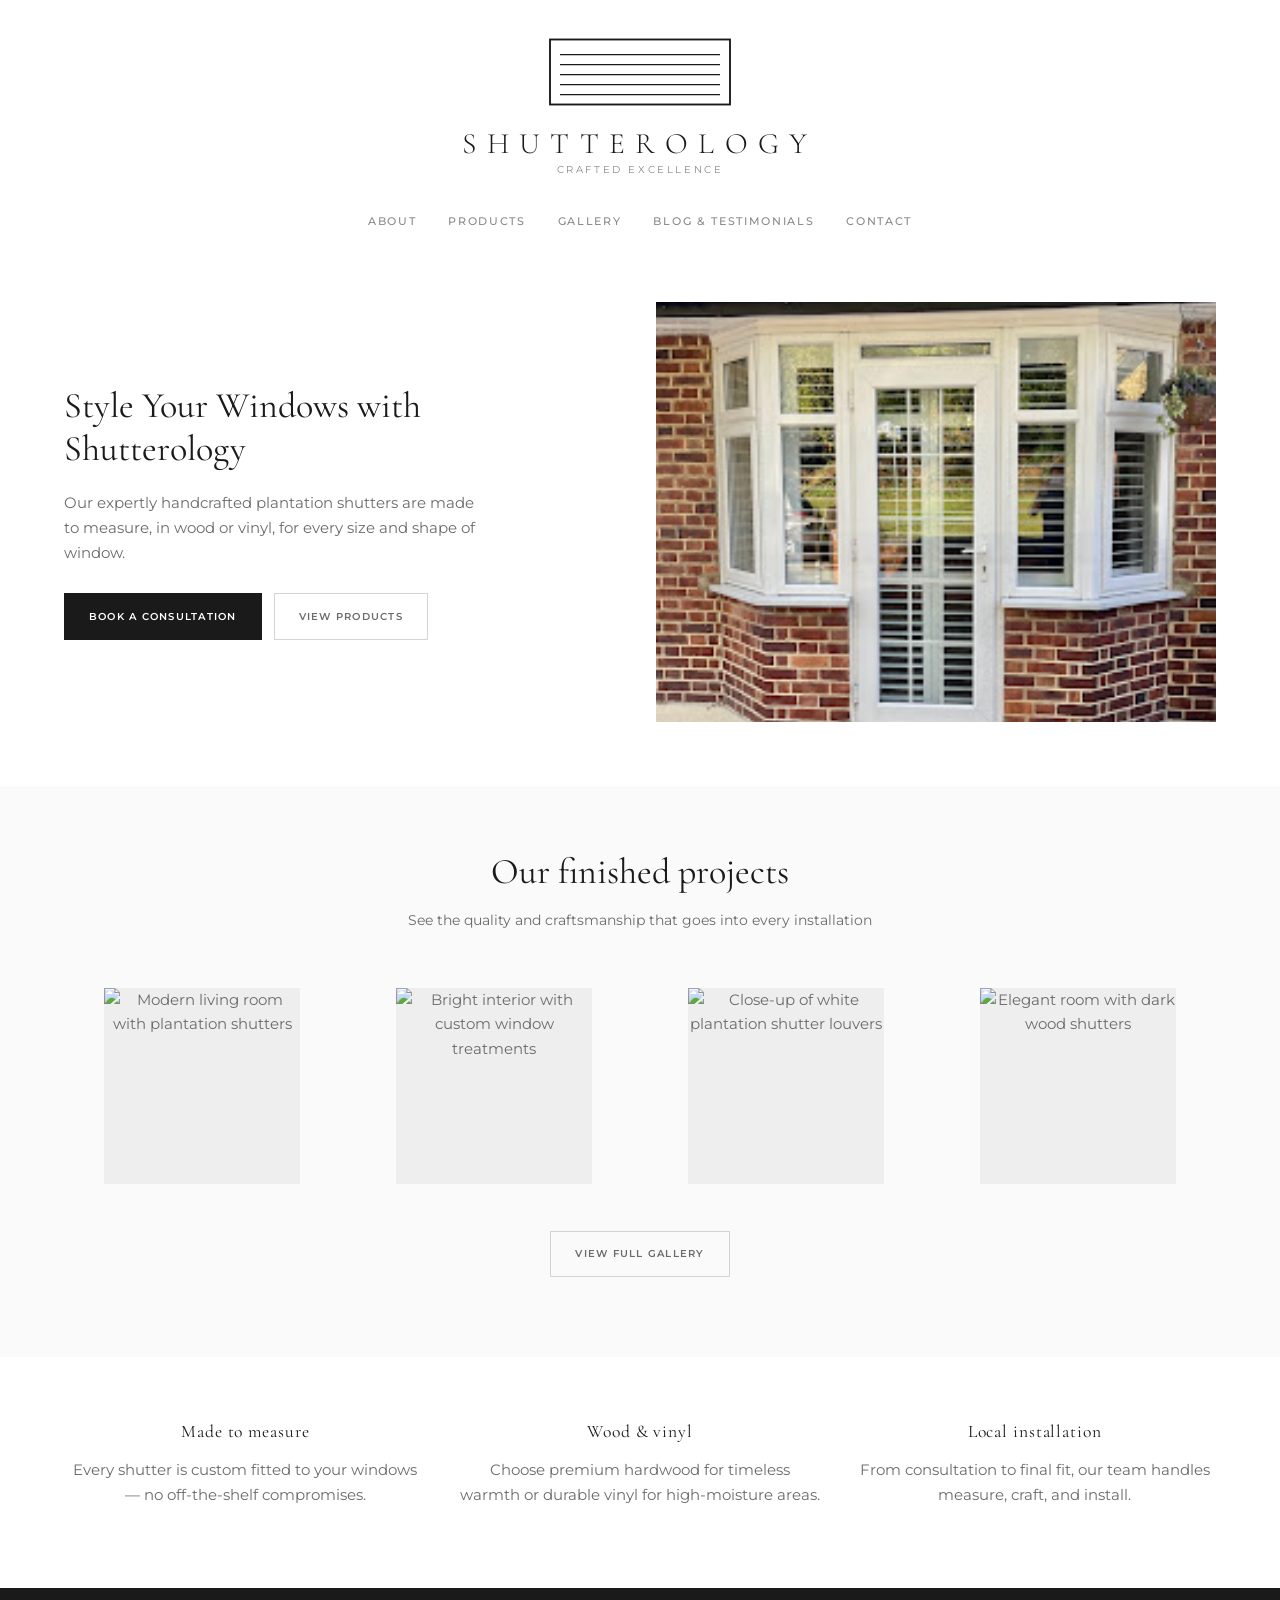
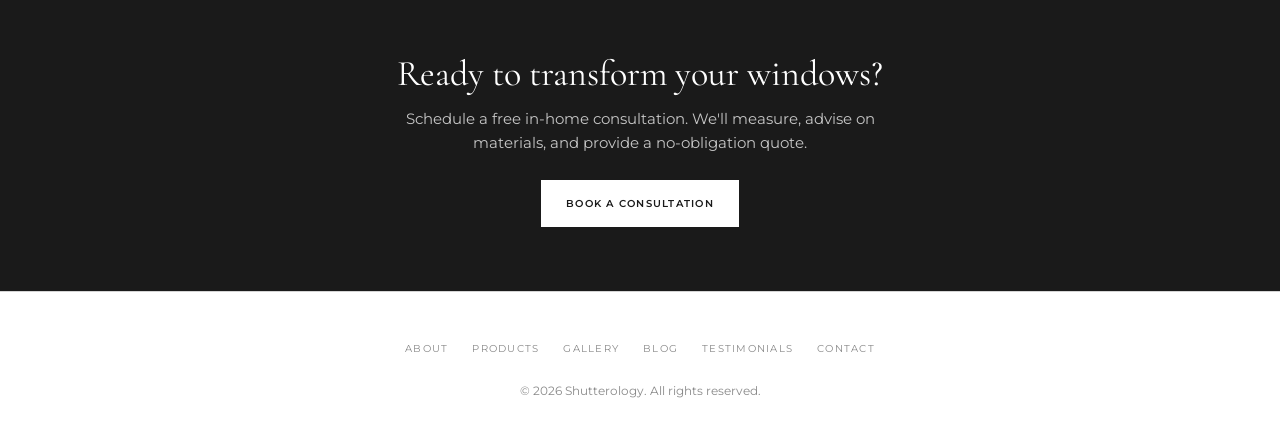
==== index.html @ cf3d55d7 "First code of Shutterology" ====
<!DOCTYPE html>
<html lang="en">
<head>
  <meta charset="UTF-8">
  <meta name="viewport" content="width=device-width, initial-scale=1.0">
  <meta name="description" content="Shutterology — Custom plantation shutters made to measure. Expert craftsmanship in wood and vinyl for every window.">
  <title>Shutterology | Plantation Shutters</title>
  <link rel="preconnect" href="https://fonts.googleapis.com">
  <link rel="preconnect" href="https://fonts.gstatic.com" crossorigin>
  <link href="https://fonts.googleapis.com/css2?family=Cormorant+Garamond:ital,wght@0,300;0,400;0,600;1,400&family=Montserrat:wght@400;500;600&display=swap" rel="stylesheet">
  <link rel="stylesheet" href="css/styles.css">
</head>
<body>
  <header class="site-header">
    <a href="index.html" class="brand">
      <img
        class="brand__logo"
        src="images/logo.png"
        alt="Shutterology"
        width="160"
        height="64"
        onerror="this.onerror=null;this.src='images/logo.svg';"
      >
      <h1 class="brand__name">Shutterology</h1>
      <p class="brand__tagline">Crafted Excellence</p>
    </a>
    <button class="nav-toggle" type="button" aria-label="Toggle menu" aria-expanded="false" aria-controls="site-nav">
      <span class="nav-toggle__bar"></span>
      <span class="nav-toggle__bar"></span>
      <span class="nav-toggle__bar"></span>
    </button>
    <nav class="site-nav" id="site-nav" aria-label="Main navigation">
      <ul class="site-nav__list">
        <li><a href="about.html" class="site-nav__link">About</a></li>
        <li><a href="products.html" class="site-nav__link">Products</a></li>
        <li><a href="gallery.html" class="site-nav__link">Gallery</a></li>
        <li><a href="blog.html" class="site-nav__link">Blog &amp; Testimonials</a></li>
        <li><a href="contact.html" class="site-nav__link">Contact</a></li>
      </ul>
    </nav>
  </header>

  <main>
    <section class="hero" aria-labelledby="hero-title">
      <div class="hero__content">
        <h2 id="hero-title" class="hero__title">Style Your Windows with Shutterology</h2>
        <p class="hero__text">Our expertly handcrafted plantation shutters are made to measure, in wood or vinyl, for every size and shape of window.</p>
        <div class="btn-group">
          <a href="contact.html" class="btn btn--primary">Book a consultation</a>
          <a href="products.html" class="btn btn--secondary">View products</a>
        </div>
      </div>
      <div class="hero__image">
        <img
          src="images/hero/shutter-door-brick.png"
          alt="White plantation shutters on a glass door and bay windows in a brick home"
          width="243"
          height="203"
          fetchpriority="high"
        >
      </div>
    </section>

    <section class="section section--alt" aria-labelledby="projects-heading">
      <div class="section__header">
        <h2 id="projects-heading">Our finished projects</h2>
        <p>See the quality and craftsmanship that goes into every installation</p>
      </div>
      <div class="project-grid" data-lightbox>
        <figure class="project-grid__item">
          <img
            src="https://images.unsplash.com/photo-1600566753190-17f0baa2a6c3?w=600&q=80&auto=format&fit=crop"
            alt="Modern living room with plantation shutters"
            width="600"
            height="600"
            loading="lazy"
          >
        </figure>
        <figure class="project-grid__item">
          <img
            src="https://images.unsplash.com/photo-1600585154526-990dced4db0d?w=600&q=80&auto=format&fit=crop"
            alt="Bright interior with custom window treatments"
            width="600"
            height="600"
            loading="lazy"
          >
        </figure>
        <figure class="project-grid__item">
          <img
            src="https://images.unsplash.com/photo-1600047509807-ba8f99d2cdde?w=600&q=80&auto=format&fit=crop"
            alt="Close-up of white plantation shutter louvers"
            width="600"
            height="600"
            loading="lazy"
          >
        </figure>
        <figure class="project-grid__item">
          <img
            src="https://images.unsplash.com/photo-1600210492493-0946911123ea?w=600&q=80&auto=format&fit=crop"
            alt="Elegant room with dark wood shutters"
            width="600"
            height="600"
            loading="lazy"
          >
        </figure>
      </div>
      <p class="text-center" style="margin-top: 2rem;">
        <a href="gallery.html" class="btn btn--secondary">View full gallery</a>
      </p>
    </section>

    <section class="section">
      <div class="container">
        <div class="feature-grid">
          <article>
            <h3>Made to measure</h3>
            <p>Every shutter is custom fitted to your windows — no off-the-shelf compromises.</p>
          </article>
          <article>
            <h3>Wood &amp; vinyl</h3>
            <p>Choose premium hardwood for timeless warmth or durable vinyl for high-moisture areas.</p>
          </article>
          <article>
            <h3>Local installation</h3>
            <p>From consultation to final fit, our team handles measure, craft, and install.</p>
          </article>
        </div>
      </div>
    </section>

    <section class="cta-band" aria-labelledby="cta-heading">
      <h2 id="cta-heading">Ready to transform your windows?</h2>
      <p>Schedule a free in-home consultation. We'll measure, advise on materials, and provide a no-obligation quote.</p>
      <a href="contact.html" class="btn btn--primary">Book a consultation</a>
    </section>
  </main>

  <footer class="site-footer">
    <nav class="site-footer__nav" aria-label="Footer navigation">
      <a href="about.html">About</a>
      <a href="products.html">Products</a>
      <a href="gallery.html">Gallery</a>
      <a href="blog.html">Blog</a>
      <a href="testimonials.html">Testimonials</a>
      <a href="contact.html">Contact</a>
    </nav>
    <p class="site-footer__copy">&copy; <span id="year"></span> Shutterology. All rights reserved.</p>
  </footer>

  <script>document.getElementById("year").textContent = new Date().getFullYear();</script>
  <script src="js/main.js"></script>
</body>
</html>
---- css/styles.css ----
/* Shutterology — design system */
:root {
  --color-bg: #ffffff;
  --color-text: #1a1a1a;
  --color-text-muted: #6b6b6b;
  --color-text-light: #8a8a8a;
  --color-border: #d4d4d4;
  --color-primary: #1a1a1a;
  --color-primary-hover: #333333;
  --font-serif: "Cormorant Garamond", "Georgia", serif;
  --font-sans: "Montserrat", "Helvetica Neue", sans-serif;
  --max-width: 1200px;
  --header-height: auto;
  --transition: 0.2s ease;
}

*,
*::before,
*::after {
  box-sizing: border-box;
}

html {
  scroll-behavior: smooth;
}

body {
  margin: 0;
  font-family: var(--font-sans);
  font-size: 15px;
  font-weight: 400;
  line-height: 1.65;
  color: var(--color-text-muted);
  background: var(--color-bg);
  -webkit-font-smoothing: antialiased;
}

img {
  max-width: 100%;
  height: auto;
  display: block;
}

a {
  color: inherit;
  text-decoration: none;
  transition: color var(--transition), opacity var(--transition);
}

a:hover {
  color: var(--color-text);
}

h1,
h2,
h3,
h4 {
  font-family: var(--font-serif);
  font-weight: 400;
  color: var(--color-text);
  line-height: 1.2;
  margin: 0 0 1rem;
}

h1 {
  font-size: clamp(2.25rem, 5vw, 3.25rem);
  letter-spacing: -0.02em;
}

h2 {
  font-size: clamp(1.75rem, 3.5vw, 2.25rem);
}

h3 {
  font-size: 1.35rem;
}

p {
  margin: 0 0 1rem;
}

.container {
  width: 100%;
  max-width: var(--max-width);
  margin: 0 auto;
  padding: 0 1.5rem;
}

.container--narrow {
  max-width: 720px;
}

/* Header */
.site-header {
  padding: 2rem 1.5rem 1.25rem;
  text-align: center;
  border-bottom: 1px solid transparent;
}

.site-header.is-scrolled {
  border-bottom-color: var(--color-border);
}

.brand {
  display: inline-flex;
  flex-direction: column;
  align-items: center;
  margin-bottom: 0.35rem;
}

.brand__logo {
  width: auto;
  max-width: 200px;
  height: auto;
  max-height: 80px;
  margin: 0 auto 0.85rem;
  object-fit: contain;
}

/* Optional: add class="brand brand--logo-only" to hide text when logo includes wordmark */
.brand--logo-only .brand__name,
.brand--logo-only .brand__tagline {
  position: absolute;
  width: 1px;
  height: 1px;
  padding: 0;
  margin: -1px;
  overflow: hidden;
  clip: rect(0, 0, 0, 0);
  white-space: nowrap;
  border: 0;
}

.brand__name {
  font-family: var(--font-serif);
  font-size: clamp(1.5rem, 3vw, 1.85rem);
  font-weight: 300;
  letter-spacing: 0.35em;
  text-transform: uppercase;
  color: var(--color-text);
  margin: 0;
}

.brand__tagline {
  font-family: var(--font-sans);
  font-size: 0.65rem;
  font-weight: 400;
  letter-spacing: 0.25em;
  text-transform: uppercase;
  color: var(--color-text-light);
  margin: 0;
}

/* Navigation */
.nav-toggle {
  display: none;
  background: none;
  border: none;
  cursor: pointer;
  padding: 0.5rem;
  margin: 1rem auto 0;
}

.nav-toggle__bar {
  display: block;
  width: 24px;
  height: 2px;
  background: var(--color-text);
  margin: 5px 0;
  transition: transform var(--transition), opacity var(--transition);
}

.site-nav {
  margin-top: 1.5rem;
}

.site-nav__list {
  list-style: none;
  margin: 0;
  padding: 0;
  display: flex;
  flex-wrap: wrap;
  justify-content: center;
  gap: 0.5rem 2rem;
}

.site-nav__link {
  font-size: 0.7rem;
  font-weight: 500;
  letter-spacing: 0.15em;
  text-transform: uppercase;
  color: var(--color-text-light);
}

.site-nav__link:hover,
.site-nav__link.is-active {
  color: var(--color-text);
}

/* Buttons */
.btn-group {
  display: flex;
  flex-wrap: wrap;
  gap: 0.75rem;
  margin-top: 1.75rem;
}

.btn {
  display: inline-flex;
  align-items: center;
  justify-content: center;
  padding: 0.85rem 1.5rem;
  font-family: var(--font-sans);
  font-size: 0.65rem;
  font-weight: 600;
  letter-spacing: 0.12em;
  text-transform: uppercase;
  border: 1px solid transparent;
  cursor: pointer;
  transition: background var(--transition), color var(--transition), border-color var(--transition);
}

.btn--primary {
  background: var(--color-primary);
  color: #fff;
  border-color: var(--color-primary);
}

.btn--primary:hover {
  background: var(--color-primary-hover);
  border-color: var(--color-primary-hover);
  color: #fff;
}

.btn--secondary {
  background: transparent;
  color: var(--color-text-muted);
  border-color: var(--color-border);
}

.btn--secondary:hover {
  border-color: var(--color-text);
  color: var(--color-text);
}

/* Hero */
.hero {
  display: grid;
  grid-template-columns: 1fr 1fr;
  gap: 2rem;
  align-items: center;
  padding: 3rem 1.5rem 4rem;
  max-width: var(--max-width);
  margin: 0 auto;
}

.hero__content {
  padding-right: 1rem;
}

.hero__title {
  margin-bottom: 1.25rem;
}

.hero__text {
  font-size: 0.95rem;
  max-width: 420px;
  color: var(--color-text-muted);
}

.hero__image {
  aspect-ratio: 4 / 3;
  overflow: hidden;
  background: #f0f0f0;
}

.hero__image img {
  width: 100%;
  height: 100%;
  object-fit: cover;
}

/* Page hero (inner pages) */
.page-hero {
  text-align: center;
  padding: 3rem 1.5rem 2.5rem;
  max-width: 640px;
  margin: 0 auto;
}

.page-hero__subtitle {
  font-size: 0.95rem;
  color: var(--color-text-muted);
}

/* Section */
.section {
  padding: 4rem 0;
}

.section--alt {
  background: #fafafa;
}

.section__header {
  text-align: center;
  max-width: 560px;
  margin: 0 auto 2.5rem;
  padding: 0 1.5rem;
}

.section__header p {
  font-size: 0.9rem;
  margin-bottom: 0;
}

/* Project grid */
.project-grid {
  display: grid;
  grid-template-columns: repeat(4, 1fr);
  gap: 1rem;
  padding: 0 1.5rem;
  max-width: var(--max-width);
  margin: 0 auto;
}

.project-grid__item {
  aspect-ratio: 1;
  overflow: hidden;
  background: #eee;
}

.project-grid__item img {
  width: 100%;
  height: 100%;
  object-fit: cover;
  transition: transform 0.4s ease;
}

.project-grid__item:hover img {
  transform: scale(1.03);
}

.project-grid[data-lightbox] .project-grid__item {
  cursor: zoom-in;
}

.project-grid__trigger {
  display: block;
  width: 100%;
  height: 100%;
  padding: 0;
  border: none;
  background: none;
  cursor: zoom-in;
  font: inherit;
  color: inherit;
}

.project-grid__trigger:focus-visible {
  outline: 2px solid var(--color-text);
  outline-offset: 2px;
}

.project-grid__trigger img {
  pointer-events: none;
}

/* Lightbox */
.lightbox {
  position: fixed;
  inset: 0;
  z-index: 1000;
  display: none;
  align-items: center;
  justify-content: center;
  padding: 1.5rem;
  background: rgba(0, 0, 0, 0.92);
}

.lightbox.is-open {
  display: flex;
}

.lightbox__dialog {
  position: relative;
  display: flex;
  flex-direction: column;
  align-items: center;
  max-width: min(1200px, 100%);
  max-height: 100%;
  width: 100%;
}

.lightbox__image {
  max-width: 100%;
  max-height: calc(100vh - 8rem);
  width: auto;
  height: auto;
  object-fit: contain;
  box-shadow: 0 8px 40px rgba(0, 0, 0, 0.4);
}

.lightbox__caption {
  margin: 1rem 0 0;
  font-size: 0.85rem;
  color: rgba(255, 255, 255, 0.75);
  text-align: center;
  max-width: 640px;
}

.lightbox__close,
.lightbox__prev,
.lightbox__next {
  position: absolute;
  border: none;
  background: transparent;
  color: #fff;
  cursor: pointer;
  padding: 0.5rem;
  line-height: 1;
  transition: opacity var(--transition);
}

.lightbox__close:hover,
.lightbox__prev:hover,
.lightbox__next:hover {
  opacity: 0.7;
}

.lightbox__close {
  top: 1rem;
  right: 1rem;
  font-size: 2rem;
  font-weight: 300;
}

.lightbox__prev,
.lightbox__next {
  top: 50%;
  transform: translateY(-50%);
  font-size: 2.5rem;
  font-weight: 300;
}

.lightbox__prev {
  left: 0.5rem;
}

.lightbox__next {
  right: 0.5rem;
}

.lightbox__counter {
  position: absolute;
  top: 1rem;
  left: 1rem;
  font-size: 0.7rem;
  letter-spacing: 0.12em;
  text-transform: uppercase;
  color: rgba(255, 255, 255, 0.6);
}

body.is-lightbox-open {
  overflow: hidden;
}

@media (max-width: 768px) {
  .lightbox__prev {
    left: 0;
  }

  .lightbox__next {
    right: 0;
  }
}

/* Product cards */
.product-grid {
  display: grid;
  grid-template-columns: repeat(auto-fit, minmax(280px, 1fr));
  gap: 2rem;
}

.product-card {
  padding: 2rem;
  border: 1px solid var(--color-border);
  background: #fff;
}

.product-card h3 {
  margin-bottom: 0.75rem;
}

.product-card p:last-child {
  margin-bottom: 0;
}

/* Testimonials */
.testimonial-grid {
  display: grid;
  grid-template-columns: repeat(auto-fit, minmax(300px, 1fr));
  gap: 2rem;
}

.testimonial {
  padding: 2rem;
  border-left: 2px solid var(--color-primary);
  background: #fff;
}

.testimonial__quote {
  font-family: var(--font-serif);
  font-size: 1.15rem;
  font-style: italic;
  color: var(--color-text);
  margin-bottom: 1rem;
}

.testimonial__author {
  font-size: 0.8rem;
  font-weight: 600;
  letter-spacing: 0.08em;
  text-transform: uppercase;
  color: var(--color-text-light);
  margin: 0;
}

/* Blog */
.blog-list {
  list-style: none;
  margin: 0;
  padding: 0;
}

.blog-list__item {
  padding: 2rem 0;
  border-bottom: 1px solid var(--color-border);
}

.blog-list__item:first-child {
  padding-top: 0;
}

.blog-list__date {
  font-size: 0.75rem;
  letter-spacing: 0.1em;
  text-transform: uppercase;
  color: var(--color-text-light);
  margin-bottom: 0.5rem;
}

.blog-list__title {
  font-size: 1.5rem;
  margin-bottom: 0.5rem;
}

.blog-list__title a:hover {
  opacity: 0.7;
}

.blog-list__excerpt {
  margin-bottom: 0.75rem;
}

.blog-list__link {
  font-size: 0.7rem;
  font-weight: 600;
  letter-spacing: 0.12em;
  text-transform: uppercase;
  color: var(--color-text);
}

.blog-coming-soon {
  text-align: center;
  padding: 3rem 1.5rem;
  border: 1px dashed var(--color-border);
  background: #fafafa;
}

/* About features */
.feature-grid {
  display: grid;
  grid-template-columns: repeat(auto-fit, minmax(240px, 1fr));
  gap: 2rem;
  text-align: center;
}

.feature-grid h3 {
  font-size: 1.1rem;
  letter-spacing: 0.05em;
}

/* Contact */
.contact-grid {
  display: grid;
  grid-template-columns: 1fr 1fr;
  gap: 3rem;
  align-items: start;
}

.contact-info__item {
  margin-bottom: 1.5rem;
}

.contact-info__label {
  font-size: 0.65rem;
  font-weight: 600;
  letter-spacing: 0.15em;
  text-transform: uppercase;
  color: var(--color-text-light);
  margin-bottom: 0.35rem;
}

.contact-info__value {
  font-size: 1rem;
  color: var(--color-text);
  margin: 0;
}

.contact-form label {
  display: block;
  font-size: 0.65rem;
  font-weight: 600;
  letter-spacing: 0.12em;
  text-transform: uppercase;
  color: var(--color-text-light);
  margin-bottom: 0.4rem;
}

.contact-form input,
.contact-form textarea,
.contact-form select {
  width: 100%;
  padding: 0.75rem 1rem;
  margin-bottom: 1.25rem;
  font-family: var(--font-sans);
  font-size: 0.9rem;
  border: 1px solid var(--color-border);
  background: #fff;
  color: var(--color-text);
}

.contact-form input:focus,
.contact-form textarea:focus,
.contact-form select:focus {
  outline: none;
  border-color: var(--color-text);
}

.contact-form textarea {
  min-height: 140px;
  resize: vertical;
}

/* CTA band */
.cta-band {
  text-align: center;
  padding: 4rem 1.5rem;
  background: var(--color-primary);
  color: #fff;
}

.cta-band h2 {
  color: #fff;
  margin-bottom: 0.75rem;
}

.cta-band p {
  color: rgba(255, 255, 255, 0.75);
  max-width: 480px;
  margin: 0 auto 1.5rem;
}

.cta-band .btn--primary {
  background: #fff;
  color: var(--color-primary);
  border-color: #fff;
}

.cta-band .btn--primary:hover {
  background: #f0f0f0;
  border-color: #f0f0f0;
}

/* Footer */
.site-footer {
  padding: 3rem 1.5rem 2rem;
  text-align: center;
  border-top: 1px solid var(--color-border);
}

.site-footer__nav {
  display: flex;
  flex-wrap: wrap;
  justify-content: center;
  gap: 0.5rem 1.5rem;
  margin-bottom: 1.5rem;
}

.site-footer__nav a {
  font-size: 0.65rem;
  letter-spacing: 0.12em;
  text-transform: uppercase;
  color: var(--color-text-light);
}

.site-footer__copy {
  font-size: 0.75rem;
  color: var(--color-text-light);
  margin: 0;
}

/* Process steps */
.process-steps {
  display: grid;
  grid-template-columns: repeat(auto-fit, minmax(200px, 1fr));
  gap: 2rem;
  counter-reset: step;
}

.process-step {
  position: relative;
  padding-top: 0.5rem;
}

.process-step::before {
  counter-increment: step;
  content: counter(step, decimal-leading-zero);
  font-family: var(--font-serif);
  font-size: 2rem;
  color: var(--color-border);
  display: block;
  margin-bottom: 0.75rem;
}

/* Utility */
.text-center {
  text-align: center;
}

/* Blog article */
.article {
  max-width: 640px;
  margin: 0 auto;
  padding: 0 1.5rem 4rem;
}

.article__meta {
  font-size: 0.75rem;
  letter-spacing: 0.1em;
  text-transform: uppercase;
  color: var(--color-text-light);
  margin-bottom: 1.5rem;
}

.article h2 {
  font-size: 1.35rem;
  margin-top: 2rem;
}

.article p {
  margin-bottom: 1.25rem;
}

.article__back {
  display: inline-block;
  margin-bottom: 2rem;
  font-size: 0.7rem;
  font-weight: 600;
  letter-spacing: 0.12em;
  text-transform: uppercase;
  color: var(--color-text-light);
}

.article__back:hover {
  color: var(--color-text);
}

.sr-only {
  position: absolute;
  width: 1px;
  height: 1px;
  padding: 0;
  margin: -1px;
  overflow: hidden;
  clip: rect(0, 0, 0, 0);
  white-space: nowrap;
  border: 0;
}

/* Mobile nav */
@media (max-width: 768px) {
  .nav-toggle {
    display: block;
  }

  .site-nav {
    display: none;
    margin-top: 0.5rem;
  }

  .site-nav.is-open {
    display: block;
  }

  .site-nav__list {
    flex-direction: column;
    gap: 1rem;
    padding: 1rem 0;
  }

  .hero {
    grid-template-columns: 1fr;
    padding-top: 2rem;
  }

  .hero__content {
    order: 1;
    padding-right: 0;
  }

  .hero__image {
    order: 0;
  }

  .project-grid {
    grid-template-columns: repeat(2, 1fr);
  }

  .contact-grid {
    grid-template-columns: 1fr;
  }
}

@media (max-width: 480px) {
  .project-grid {
    grid-template-columns: 1fr;
  }

  .btn-group {
    flex-direction: column;
  }

  .btn {
    width: 100%;
  }
}
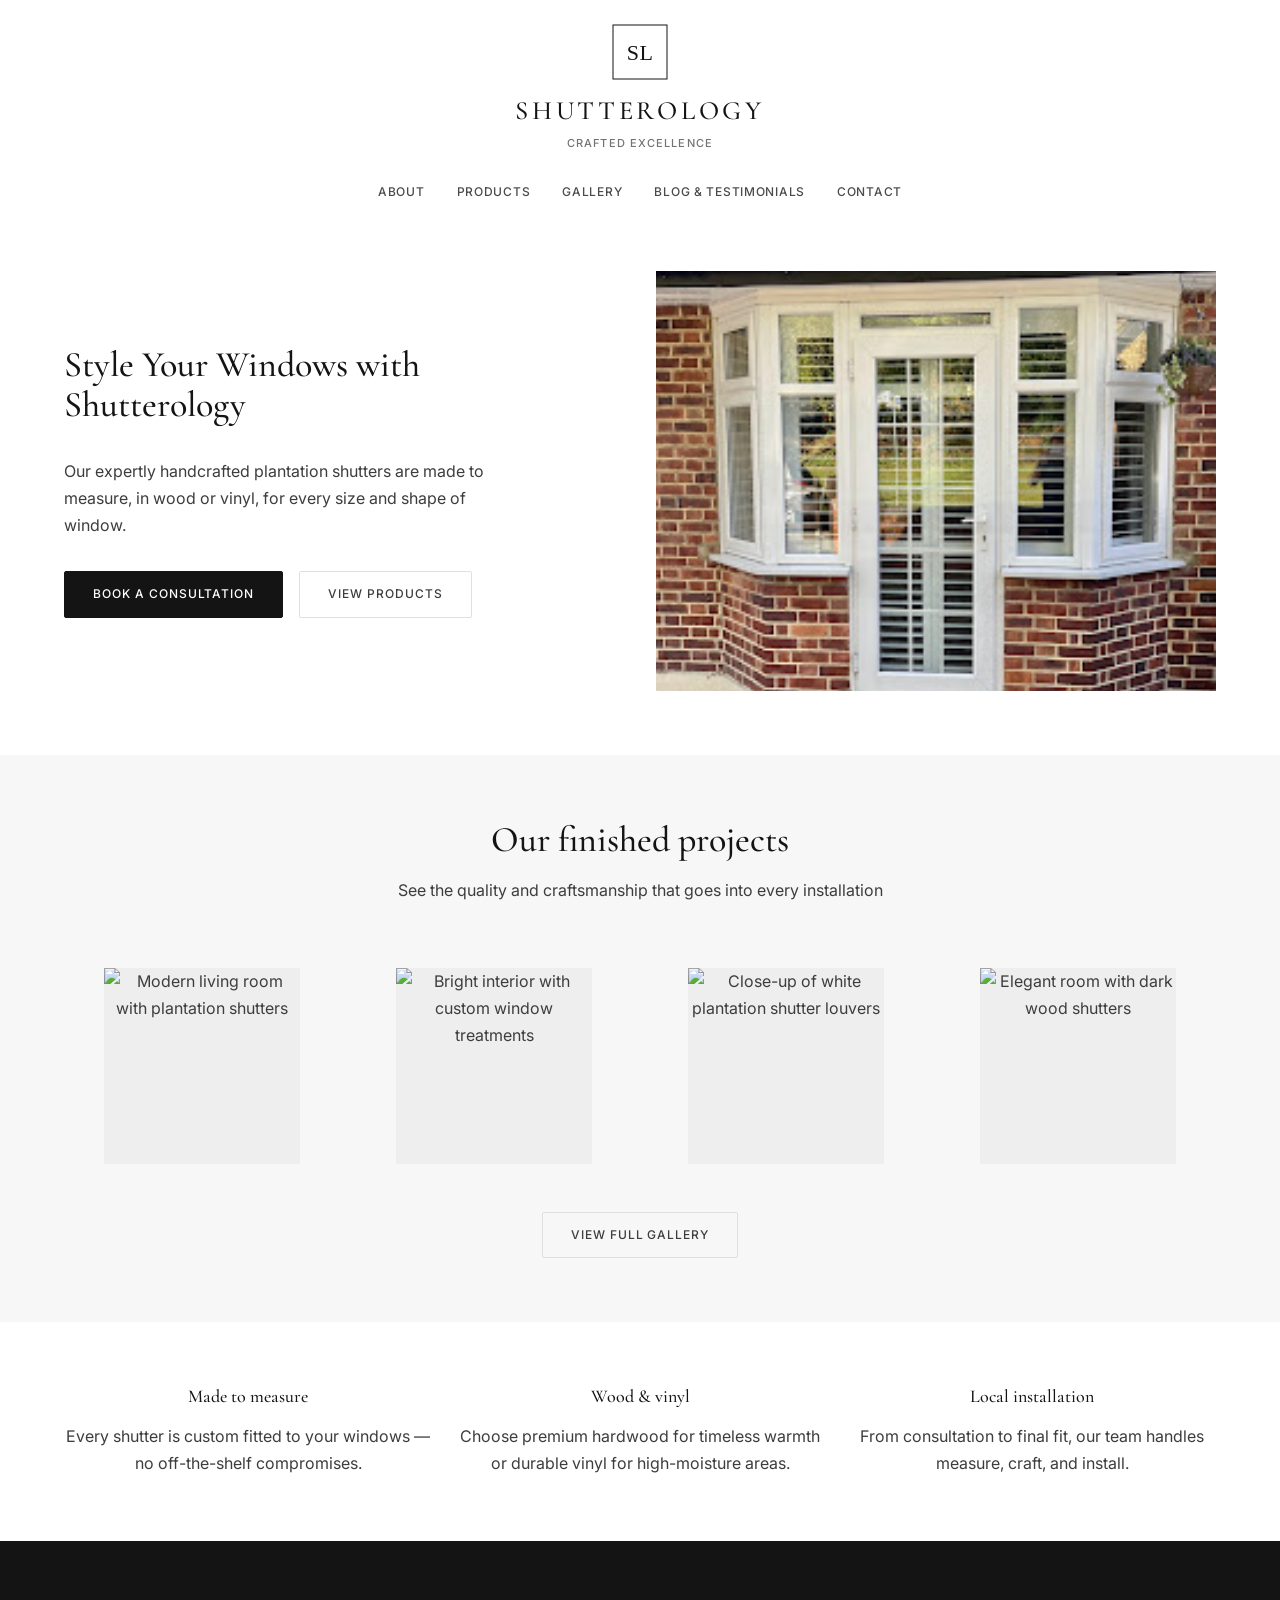
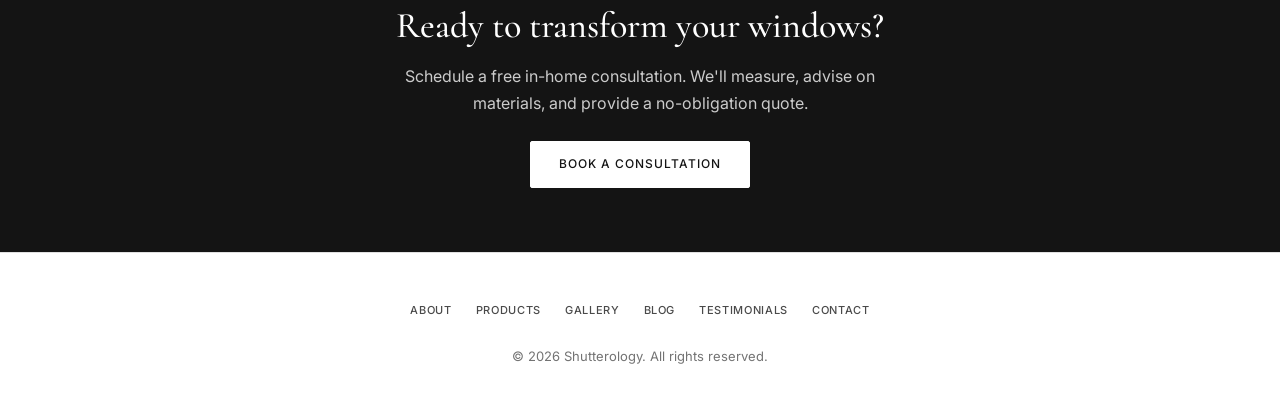
==== commit 90d51933: "style change one" ====
--- a/index.html
+++ b/index.html
@@ -7,19 +7,17 @@
   <title>Shutterology | Plantation Shutters</title>
   <link rel="preconnect" href="https://fonts.googleapis.com">
   <link rel="preconnect" href="https://fonts.gstatic.com" crossorigin>
-  <link href="https://fonts.googleapis.com/css2?family=Cormorant+Garamond:ital,wght@0,300;0,400;0,600;1,400&family=Montserrat:wght@400;500;600&display=swap" rel="stylesheet">
+  <link href="https://fonts.googleapis.com/css2?family=Cormorant+Garamond:ital,wght@0,400;0,500;0,600;1,400&family=Inter:wght@400;500&display=swap" rel="stylesheet">
   <link rel="stylesheet" href="css/styles.css">
 </head>
 <body>
   <header class="site-header">
-    <a href="index.html" class="brand">
-      <img
+    <a href="index.html" class="brand">      <img
         class="brand__logo"
-        src="images/logo.png"
+        src="images/logo.svg"
         alt="Shutterology"
-        width="160"
-        height="64"
-        onerror="this.onerror=null;this.src='images/logo.svg';"
+        width="56"
+        height="56"
       >
       <h1 class="brand__name">Shutterology</h1>
       <p class="brand__tagline">Crafted Excellence</p>
--- a/css/styles.css
+++ b/css/styles.css
@@ -1,16 +1,37 @@
-/* Shutterology — design system */
+/* Shutterology — premium design system */
 :root {
+  /* 8px spacing grid */
+  --space-1: 8px;
+  --space-2: 16px;
+  --space-3: 24px;
+  --space-4: 32px;
+  --space-5: 48px;
+  --space-6: 64px;
+
+  --page-padding-x: var(--space-3);
+
+  /* Color */
   --color-bg: #ffffff;
-  --color-text: #1a1a1a;
-  --color-text-muted: #6b6b6b;
-  --color-text-light: #8a8a8a;
-  --color-border: #d4d4d4;
-  --color-primary: #1a1a1a;
-  --color-primary-hover: #333333;
-  --font-serif: "Cormorant Garamond", "Georgia", serif;
-  --font-sans: "Montserrat", "Helvetica Neue", sans-serif;
+  --color-bg-alt: #f7f7f7;
+  --color-text: #141414;
+  --color-text-body: #3d3d3d;
+  --color-text-muted: #5c5c5c;
+  --color-text-light: #737373;
+  --color-text-nav: #4a4a4a;
+  --color-border: #e0e0e0;
+  --color-primary: #141414;
+  --color-primary-hover: #2a2a2a;
+
+  /* Typography */
+  --font-serif: "Cormorant Garamond", Georgia, "Times New Roman", serif;
+  --font-sans: "Inter", system-ui, -apple-system, sans-serif;
+  --text-body: 16px;
+  --text-small: 13px;
+  --leading-body: 1.7;
+  --leading-heading: 1.15;
+
   --max-width: 1200px;
-  --header-height: auto;
+  --radius-sm: 2px;
   --transition: 0.2s ease;
 }
 
@@ -27,10 +48,10 @@
 body {
   margin: 0;
   font-family: var(--font-sans);
-  font-size: 15px;
+  font-size: var(--text-body);
   font-weight: 400;
-  line-height: 1.65;
-  color: var(--color-text-muted);
+  line-height: var(--leading-body);
+  color: var(--color-text-body);
   background: var(--color-bg);
   -webkit-font-smoothing: antialiased;
 }
@@ -45,10 +66,6 @@
   color: inherit;
   text-decoration: none;
   transition: color var(--transition), opacity var(--transition);
-}
-
-a:hover {
-  color: var(--color-text);
 }
 
 h1,
@@ -56,34 +73,40 @@
 h3,
 h4 {
   font-family: var(--font-serif);
-  font-weight: 400;
+  font-weight: 500;
   color: var(--color-text);
-  line-height: 1.2;
-  margin: 0 0 1rem;
+  line-height: var(--leading-heading);
+  margin: 0 0 var(--space-2);
 }
 
 h1 {
-  font-size: clamp(2.25rem, 5vw, 3.25rem);
-  letter-spacing: -0.02em;
+  font-size: clamp(2rem, 4vw, 2.75rem);
+  letter-spacing: -0.01em;
 }
 
 h2 {
-  font-size: clamp(1.75rem, 3.5vw, 2.25rem);
+  font-size: clamp(1.75rem, 3vw, 2.25rem);
+  font-weight: 500;
 }
 
 h3 {
-  font-size: 1.35rem;
+  font-size: 1.25rem;
+  font-weight: 500;
 }
 
 p {
-  margin: 0 0 1rem;
+  margin: 0 0 var(--space-2);
+}
+
+p:last-child {
+  margin-bottom: 0;
 }
 
 .container {
   width: 100%;
   max-width: var(--max-width);
   margin: 0 auto;
-  padding: 0 1.5rem;
+  padding: 0 var(--page-padding-x);
 }
 
 .container--narrow {
@@ -92,7 +115,7 @@
 
 /* Header */
 .site-header {
-  padding: 2rem 1.5rem 1.25rem;
+  padding: var(--space-3) var(--page-padding-x) var(--space-2);
   text-align: center;
   border-bottom: 1px solid transparent;
 }
@@ -105,19 +128,16 @@
   display: inline-flex;
   flex-direction: column;
   align-items: center;
-  margin-bottom: 0.35rem;
+  margin-bottom: var(--space-1);
 }
 
 .brand__logo {
-  width: auto;
-  max-width: 200px;
-  height: auto;
-  max-height: 80px;
-  margin: 0 auto 0.85rem;
+  width: 56px;
+  height: 56px;
+  margin: 0 auto var(--space-2);
   object-fit: contain;
 }
 
-/* Optional: add class="brand brand--logo-only" to hide text when logo includes wordmark */
 .brand--logo-only .brand__name,
 .brand--logo-only .brand__tagline {
   position: absolute;
@@ -133,9 +153,9 @@
 
 .brand__name {
   font-family: var(--font-serif);
-  font-size: clamp(1.5rem, 3vw, 1.85rem);
-  font-weight: 300;
-  letter-spacing: 0.35em;
+  font-size: clamp(1.35rem, 2.5vw, 1.65rem);
+  font-weight: 500;
+  letter-spacing: 0.14em;
   text-transform: uppercase;
   color: var(--color-text);
   margin: 0;
@@ -143,12 +163,12 @@
 
 .brand__tagline {
   font-family: var(--font-sans);
-  font-size: 0.65rem;
-  font-weight: 400;
-  letter-spacing: 0.25em;
+  font-size: 11px;
+  font-weight: 500;
+  letter-spacing: 0.1em;
   text-transform: uppercase;
   color: var(--color-text-light);
-  margin: 0;
+  margin: var(--space-1) 0 0;
 }
 
 /* Navigation */
@@ -157,8 +177,8 @@
   background: none;
   border: none;
   cursor: pointer;
-  padding: 0.5rem;
-  margin: 1rem auto 0;
+  padding: var(--space-1);
+  margin: var(--space-2) auto 0;
 }
 
 .nav-toggle__bar {
@@ -171,7 +191,7 @@
 }
 
 .site-nav {
-  margin-top: 1.5rem;
+  margin-top: var(--space-2);
 }
 
 .site-nav__list {
@@ -181,43 +201,71 @@
   display: flex;
   flex-wrap: wrap;
   justify-content: center;
-  gap: 0.5rem 2rem;
+  gap: var(--space-1) var(--space-4);
 }
 
 .site-nav__link {
-  font-size: 0.7rem;
-  font-weight: 500;
-  letter-spacing: 0.15em;
-  text-transform: uppercase;
-  color: var(--color-text-light);
+  position: relative;
+  display: inline-block;
+  font-size: 12px;
+  font-weight: 500;
+  letter-spacing: 0.06em;
+  text-transform: uppercase;
+  color: var(--color-text-nav);
+  padding-bottom: 4px;
+  transition: color var(--transition);
+}
+
+.site-nav__link::after {
+  content: "";
+  position: absolute;
+  left: 0;
+  right: 0;
+  bottom: 0;
+  height: 1px;
+  background: currentColor;
+  transform: scaleX(0);
+  transform-origin: center;
+  transition: transform var(--transition);
 }
 
 .site-nav__link:hover,
 .site-nav__link.is-active {
   color: var(--color-text);
+}
+
+.site-nav__link:hover::after,
+.site-nav__link.is-active::after {
+  transform: scaleX(1);
 }
 
 /* Buttons */
 .btn-group {
   display: flex;
   flex-wrap: wrap;
-  gap: 0.75rem;
-  margin-top: 1.75rem;
+  gap: var(--space-2);
+  margin-top: var(--space-4);
 }
 
 .btn {
   display: inline-flex;
   align-items: center;
   justify-content: center;
-  padding: 0.85rem 1.5rem;
+  padding: 12px 28px;
   font-family: var(--font-sans);
-  font-size: 0.65rem;
-  font-weight: 600;
-  letter-spacing: 0.12em;
+  font-size: 12px;
+  font-weight: 500;
+  letter-spacing: 0.08em;
   text-transform: uppercase;
   border: 1px solid transparent;
+  border-radius: var(--radius-sm);
   cursor: pointer;
-  transition: background var(--transition), color var(--transition), border-color var(--transition);
+  transition:
+    background var(--transition),
+    color var(--transition),
+    border-color var(--transition),
+    transform var(--transition),
+    box-shadow var(--transition);
 }
 
 .btn--primary {
@@ -230,48 +278,57 @@
   background: var(--color-primary-hover);
   border-color: var(--color-primary-hover);
   color: #fff;
+  transform: translateY(-1px);
+  box-shadow: 0 4px 12px rgba(20, 20, 20, 0.15);
 }
 
 .btn--secondary {
   background: transparent;
-  color: var(--color-text-muted);
+  color: var(--color-text-body);
   border-color: var(--color-border);
 }
 
 .btn--secondary:hover {
+  background: var(--color-bg-alt);
   border-color: var(--color-text);
   color: var(--color-text);
+  transform: translateY(-1px);
 }
 
 /* Hero */
 .hero {
   display: grid;
   grid-template-columns: 1fr 1fr;
-  gap: 2rem;
+  gap: var(--space-4);
   align-items: center;
-  padding: 3rem 1.5rem 4rem;
+  padding: var(--space-5) var(--page-padding-x) var(--space-6);
   max-width: var(--max-width);
   margin: 0 auto;
+  min-height: min(520px, 70vh);
 }
 
 .hero__content {
-  padding-right: 1rem;
+  max-width: 520px;
 }
 
 .hero__title {
-  margin-bottom: 1.25rem;
+  margin-bottom: var(--space-4);
+  font-weight: 500;
+  line-height: 1.12;
 }
 
 .hero__text {
-  font-size: 0.95rem;
-  max-width: 420px;
-  color: var(--color-text-muted);
+  font-size: var(--text-body);
+  line-height: var(--leading-body);
+  max-width: 440px;
+  color: var(--color-text-body);
+  margin-bottom: 0;
 }
 
 .hero__image {
   aspect-ratio: 4 / 3;
   overflow: hidden;
-  background: #f0f0f0;
+  background: var(--color-bg-alt);
 }
 
 .hero__image img {
@@ -283,43 +340,60 @@
 /* Page hero (inner pages) */
 .page-hero {
   text-align: center;
-  padding: 3rem 1.5rem 2.5rem;
+  padding: var(--space-5) var(--page-padding-x) var(--space-4);
   max-width: 640px;
   margin: 0 auto;
 }
 
+.page-hero h2 {
+  margin-bottom: var(--space-2);
+}
+
 .page-hero__subtitle {
-  font-size: 0.95rem;
-  color: var(--color-text-muted);
+  font-size: var(--text-body);
+  line-height: var(--leading-body);
+  color: var(--color-text-body);
 }
 
 /* Section */
 .section {
-  padding: 4rem 0;
+  padding: var(--space-6) 0;
 }
 
 .section--alt {
-  background: #fafafa;
+  background: var(--color-bg-alt);
 }
 
 .section__header {
   text-align: center;
   max-width: 560px;
-  margin: 0 auto 2.5rem;
-  padding: 0 1.5rem;
+  margin: 0 auto var(--space-5);
+  padding: 0 var(--page-padding-x);
+}
+
+.section__header h2 {
+  margin-bottom: var(--space-2);
 }
 
 .section__header p {
-  font-size: 0.9rem;
-  margin-bottom: 0;
+  font-size: var(--text-body);
+  color: var(--color-text-body);
+}
+
+.section__note {
+  text-align: center;
+  margin-top: var(--space-5);
+  padding: 0 var(--page-padding-x);
+  font-size: var(--text-small);
+  color: var(--color-text-muted);
 }
 
 /* Project grid */
 .project-grid {
   display: grid;
   grid-template-columns: repeat(4, 1fr);
-  gap: 1rem;
-  padding: 0 1.5rem;
+  gap: var(--space-2);
+  padding: 0 var(--page-padding-x);
   max-width: var(--max-width);
   margin: 0 auto;
 }
@@ -374,7 +448,7 @@
   display: none;
   align-items: center;
   justify-content: center;
-  padding: 1.5rem;
+  padding: var(--page-padding-x);
   background: rgba(0, 0, 0, 0.92);
 }
 
@@ -402,8 +476,8 @@
 }
 
 .lightbox__caption {
-  margin: 1rem 0 0;
-  font-size: 0.85rem;
+  margin: var(--space-2) 0 0;
+  font-size: var(--text-small);
   color: rgba(255, 255, 255, 0.75);
   text-align: center;
   max-width: 640px;
@@ -417,7 +491,7 @@
   background: transparent;
   color: #fff;
   cursor: pointer;
-  padding: 0.5rem;
+  padding: var(--space-1);
   line-height: 1;
   transition: opacity var(--transition);
 }
@@ -429,8 +503,8 @@
 }
 
 .lightbox__close {
-  top: 1rem;
-  right: 1rem;
+  top: var(--space-2);
+  right: var(--space-2);
   font-size: 2rem;
   font-weight: 300;
 }
@@ -444,19 +518,19 @@
 }
 
 .lightbox__prev {
-  left: 0.5rem;
+  left: var(--space-1);
 }
 
 .lightbox__next {
-  right: 0.5rem;
+  right: var(--space-1);
 }
 
 .lightbox__counter {
   position: absolute;
-  top: 1rem;
-  left: 1rem;
-  font-size: 0.7rem;
-  letter-spacing: 0.12em;
+  top: var(--space-2);
+  left: var(--space-2);
+  font-size: 11px;
+  letter-spacing: 0.08em;
   text-transform: uppercase;
   color: rgba(255, 255, 255, 0.6);
 }
@@ -479,48 +553,46 @@
 .product-grid {
   display: grid;
   grid-template-columns: repeat(auto-fit, minmax(280px, 1fr));
-  gap: 2rem;
+  gap: var(--space-3);
 }
 
 .product-card {
-  padding: 2rem;
+  padding: var(--space-3);
   border: 1px solid var(--color-border);
   background: #fff;
 }
 
 .product-card h3 {
-  margin-bottom: 0.75rem;
-}
-
-.product-card p:last-child {
-  margin-bottom: 0;
+  margin-bottom: var(--space-2);
 }
 
 /* Testimonials */
 .testimonial-grid {
   display: grid;
   grid-template-columns: repeat(auto-fit, minmax(300px, 1fr));
-  gap: 2rem;
+  gap: var(--space-3);
 }
 
 .testimonial {
-  padding: 2rem;
+  padding: var(--space-3);
   border-left: 2px solid var(--color-primary);
   background: #fff;
 }
 
 .testimonial__quote {
   font-family: var(--font-serif);
-  font-size: 1.15rem;
+  font-size: 1.125rem;
+  font-weight: 400;
   font-style: italic;
+  line-height: var(--leading-heading);
   color: var(--color-text);
-  margin-bottom: 1rem;
+  margin-bottom: var(--space-2);
 }
 
 .testimonial__author {
-  font-size: 0.8rem;
-  font-weight: 600;
-  letter-spacing: 0.08em;
+  font-size: 11px;
+  font-weight: 500;
+  letter-spacing: 0.06em;
   text-transform: uppercase;
   color: var(--color-text-light);
   margin: 0;
@@ -534,7 +606,7 @@
 }
 
 .blog-list__item {
-  padding: 2rem 0;
+  padding: var(--space-3) 0;
   border-bottom: 1px solid var(--color-border);
 }
 
@@ -543,100 +615,106 @@
 }
 
 .blog-list__date {
-  font-size: 0.75rem;
-  letter-spacing: 0.1em;
+  font-size: 11px;
+  letter-spacing: 0.06em;
   text-transform: uppercase;
   color: var(--color-text-light);
-  margin-bottom: 0.5rem;
+  margin-bottom: var(--space-1);
 }
 
 .blog-list__title {
   font-size: 1.5rem;
-  margin-bottom: 0.5rem;
+  margin-bottom: var(--space-1);
 }
 
 .blog-list__title a:hover {
-  opacity: 0.7;
+  opacity: 0.75;
 }
 
 .blog-list__excerpt {
-  margin-bottom: 0.75rem;
+  margin-bottom: var(--space-2);
+  color: var(--color-text-body);
 }
 
 .blog-list__link {
-  font-size: 0.7rem;
-  font-weight: 600;
-  letter-spacing: 0.12em;
+  font-size: 12px;
+  font-weight: 500;
+  letter-spacing: 0.08em;
   text-transform: uppercase;
   color: var(--color-text);
 }
 
 .blog-coming-soon {
   text-align: center;
-  padding: 3rem 1.5rem;
+  padding: var(--space-5) var(--page-padding-x);
   border: 1px dashed var(--color-border);
-  background: #fafafa;
+  background: var(--color-bg-alt);
 }
 
 /* About features */
 .feature-grid {
   display: grid;
   grid-template-columns: repeat(auto-fit, minmax(240px, 1fr));
-  gap: 2rem;
+  gap: var(--space-3);
   text-align: center;
 }
 
 .feature-grid h3 {
-  font-size: 1.1rem;
-  letter-spacing: 0.05em;
+  font-size: 1.125rem;
+  margin-bottom: var(--space-2);
+}
+
+.feature-grid p {
+  color: var(--color-text-body);
 }
 
 /* Contact */
 .contact-grid {
   display: grid;
   grid-template-columns: 1fr 1fr;
-  gap: 3rem;
+  gap: var(--space-5);
   align-items: start;
 }
 
 .contact-info__item {
-  margin-bottom: 1.5rem;
+  margin-bottom: var(--space-3);
 }
 
 .contact-info__label {
-  font-size: 0.65rem;
-  font-weight: 600;
-  letter-spacing: 0.15em;
+  font-size: 11px;
+  font-weight: 500;
+  letter-spacing: 0.06em;
   text-transform: uppercase;
   color: var(--color-text-light);
-  margin-bottom: 0.35rem;
+  margin-bottom: var(--space-1);
 }
 
 .contact-info__value {
-  font-size: 1rem;
+  font-size: var(--text-body);
   color: var(--color-text);
   margin: 0;
 }
 
 .contact-form label {
   display: block;
-  font-size: 0.65rem;
-  font-weight: 600;
-  letter-spacing: 0.12em;
+  font-size: 11px;
+  font-weight: 500;
+  letter-spacing: 0.06em;
   text-transform: uppercase;
   color: var(--color-text-light);
-  margin-bottom: 0.4rem;
+  margin-bottom: var(--space-1);
 }
 
 .contact-form input,
 .contact-form textarea,
 .contact-form select {
   width: 100%;
-  padding: 0.75rem 1rem;
-  margin-bottom: 1.25rem;
+  padding: 12px var(--space-2);
+  margin-bottom: var(--space-3);
   font-family: var(--font-sans);
-  font-size: 0.9rem;
+  font-size: var(--text-body);
   border: 1px solid var(--color-border);
+  border-radius: var(--radius-sm);
   background: #fff;
   color: var(--color-text);
 }
@@ -656,20 +734,21 @@
 /* CTA band */
 .cta-band {
   text-align: center;
-  padding: 4rem 1.5rem;
+  padding: var(--space-6) var(--page-padding-x);
   background: var(--color-primary);
   color: #fff;
 }
 
 .cta-band h2 {
   color: #fff;
-  margin-bottom: 0.75rem;
+  margin-bottom: var(--space-2);
 }
 
 .cta-band p {
-  color: rgba(255, 255, 255, 0.75);
+  color: rgba(255, 255, 255, 0.78);
+  line-height: var(--leading-body);
   max-width: 480px;
-  margin: 0 auto 1.5rem;
+  margin: 0 auto var(--space-3);
 }
 
 .cta-band .btn--primary {
@@ -681,11 +760,12 @@
 .cta-band .btn--primary:hover {
   background: #f0f0f0;
   border-color: #f0f0f0;
+  box-shadow: 0 4px 12px rgba(0, 0, 0, 0.2);
 }
 
 /* Footer */
 .site-footer {
-  padding: 3rem 1.5rem 2rem;
+  padding: var(--space-5) var(--page-padding-x) var(--space-4);
   text-align: center;
   border-top: 1px solid var(--color-border);
 }
@@ -694,19 +774,27 @@
   display: flex;
   flex-wrap: wrap;
   justify-content: center;
-  gap: 0.5rem 1.5rem;
-  margin-bottom: 1.5rem;
+  gap: var(--space-1) var(--space-3);
+  margin-bottom: var(--space-3);
 }
 
 .site-footer__nav a {
-  font-size: 0.65rem;
-  letter-spacing: 0.12em;
-  text-transform: uppercase;
-  color: var(--color-text-light);
+  position: relative;
+  font-size: 11px;
+  font-weight: 500;
+  letter-spacing: 0.06em;
+  text-transform: uppercase;
+  color: var(--color-text-nav);
+  padding-bottom: 2px;
+  transition: color var(--transition);
+}
+
+.site-footer__nav a:hover {
+  color: var(--color-text);
 }
 
 .site-footer__copy {
-  font-size: 0.75rem;
+  font-size: var(--text-small);
   color: var(--color-text-light);
   margin: 0;
 }
@@ -715,13 +803,13 @@
 .process-steps {
   display: grid;
   grid-template-columns: repeat(auto-fit, minmax(200px, 1fr));
-  gap: 2rem;
+  gap: var(--space-3);
   counter-reset: step;
 }
 
 .process-step {
   position: relative;
-  padding-top: 0.5rem;
+  padding-top: var(--space-1);
 }
 
 .process-step::before {
@@ -729,9 +817,18 @@
   content: counter(step, decimal-leading-zero);
   font-family: var(--font-serif);
   font-size: 2rem;
+  font-weight: 400;
   color: var(--color-border);
   display: block;
-  margin-bottom: 0.75rem;
+  margin-bottom: var(--space-2);
+}
+
+.process-step h3 {
+  margin-bottom: var(--space-2);
+}
+
+.process-step p {
+  color: var(--color-text-body);
 }
 
 /* Utility */
@@ -743,32 +840,33 @@
 .article {
   max-width: 640px;
   margin: 0 auto;
-  padding: 0 1.5rem 4rem;
+  padding: 0 var(--page-padding-x) var(--space-6);
 }
 
 .article__meta {
-  font-size: 0.75rem;
-  letter-spacing: 0.1em;
+  font-size: 11px;
+  letter-spacing: 0.06em;
   text-transform: uppercase;
   color: var(--color-text-light);
-  margin-bottom: 1.5rem;
+  margin-bottom: var(--space-3);
 }
 
 .article h2 {
   font-size: 1.35rem;
-  margin-top: 2rem;
+  margin-top: var(--space-4);
 }
 
 .article p {
-  margin-bottom: 1.25rem;
+  margin-bottom: var(--space-3);
+  color: var(--color-text-body);
 }
 
 .article__back {
   display: inline-block;
-  margin-bottom: 2rem;
-  font-size: 0.7rem;
-  font-weight: 600;
-  letter-spacing: 0.12em;
+  margin-bottom: var(--space-4);
+  font-size: 12px;
+  font-weight: 500;
+  letter-spacing: 0.08em;
   text-transform: uppercase;
   color: var(--color-text-light);
 }
@@ -789,7 +887,7 @@
   border: 0;
 }
 
-/* Mobile nav */
+/* Mobile */
 @media (max-width: 768px) {
   .nav-toggle {
     display: block;
@@ -797,7 +895,7 @@
 
   .site-nav {
     display: none;
-    margin-top: 0.5rem;
+    margin-top: var(--space-1);
   }
 
   .site-nav.is-open {
@@ -806,18 +904,19 @@
 
   .site-nav__list {
     flex-direction: column;
-    gap: 1rem;
-    padding: 1rem 0;
+    gap: var(--space-2);
+    padding: var(--space-2) 0;
   }
 
   .hero {
     grid-template-columns: 1fr;
-    padding-top: 2rem;
+    padding-top: var(--space-4);
+    min-height: auto;
   }
 
   .hero__content {
     order: 1;
-    padding-right: 0;
+    max-width: none;
   }
 
   .hero__image {
@@ -830,6 +929,10 @@
 
   .contact-grid {
     grid-template-columns: 1fr;
+  }
+
+  .section {
+    padding: var(--space-5) 0;
   }
 }
 
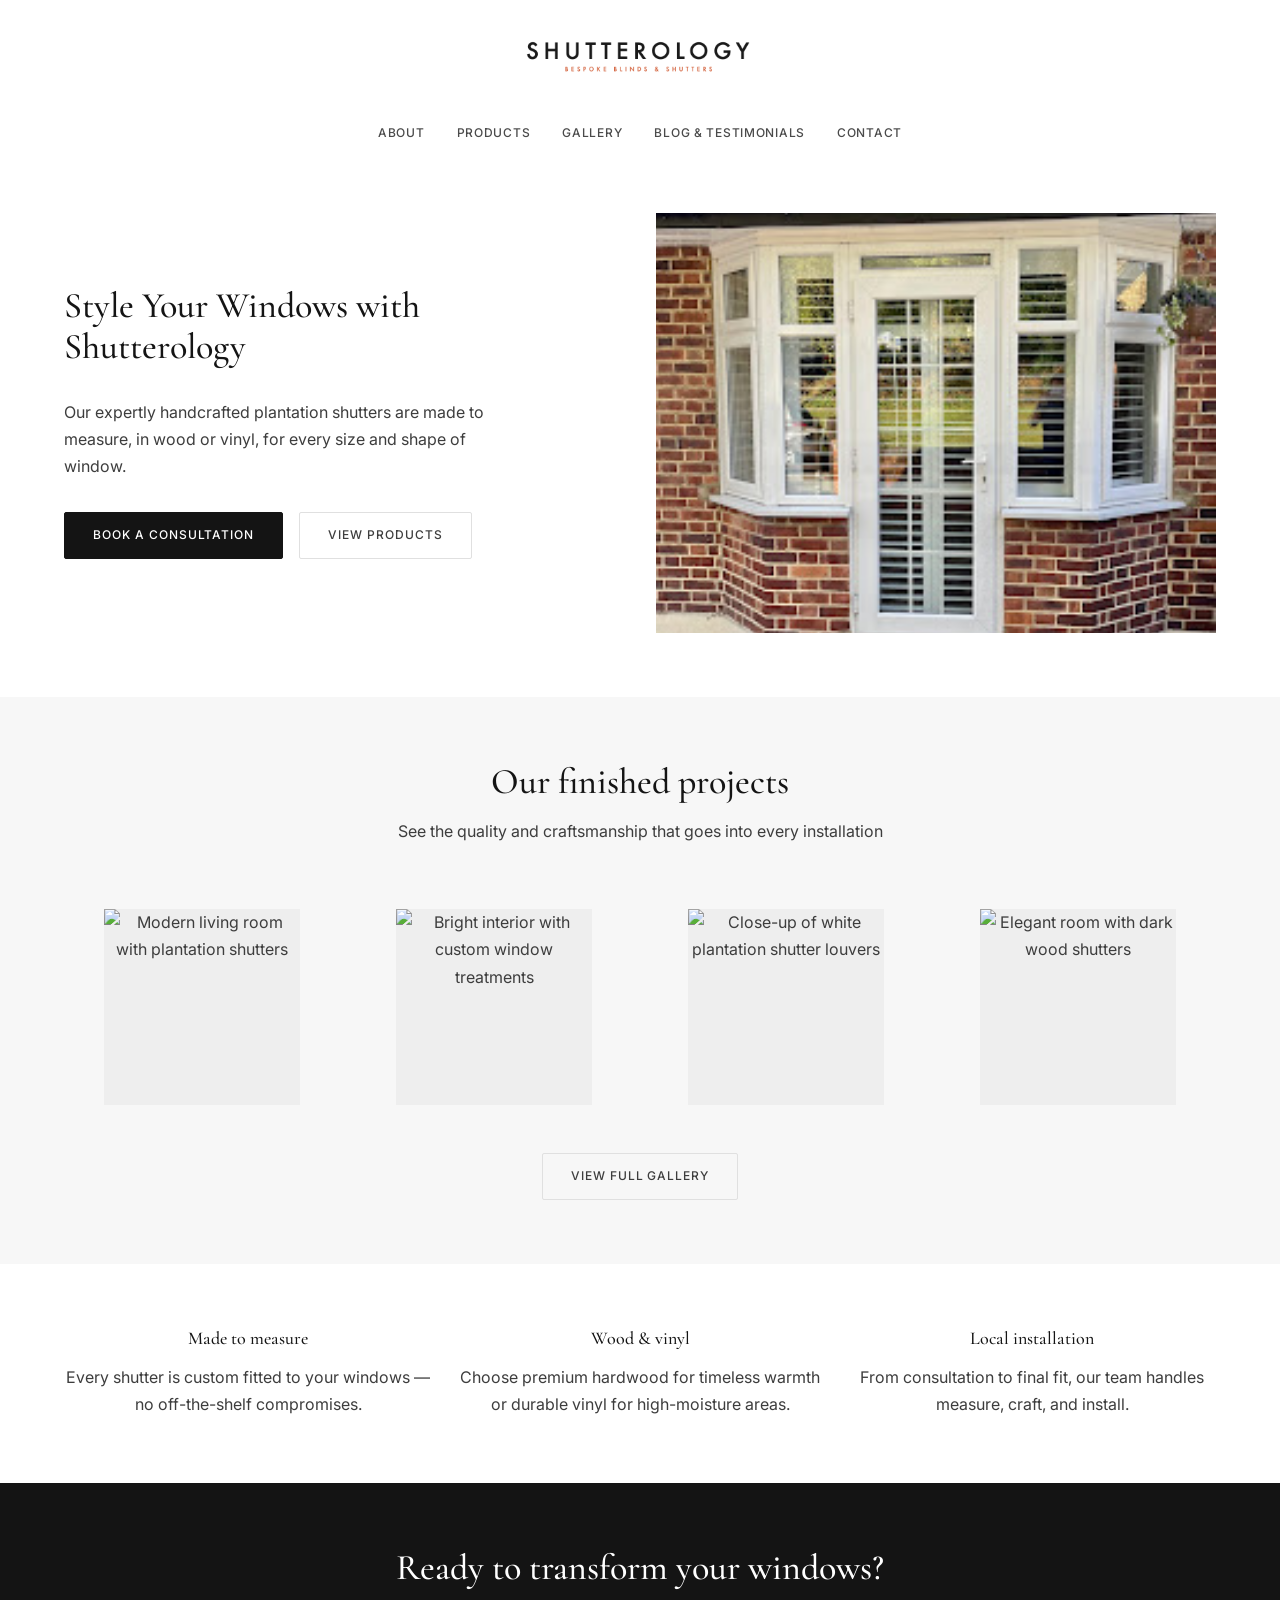
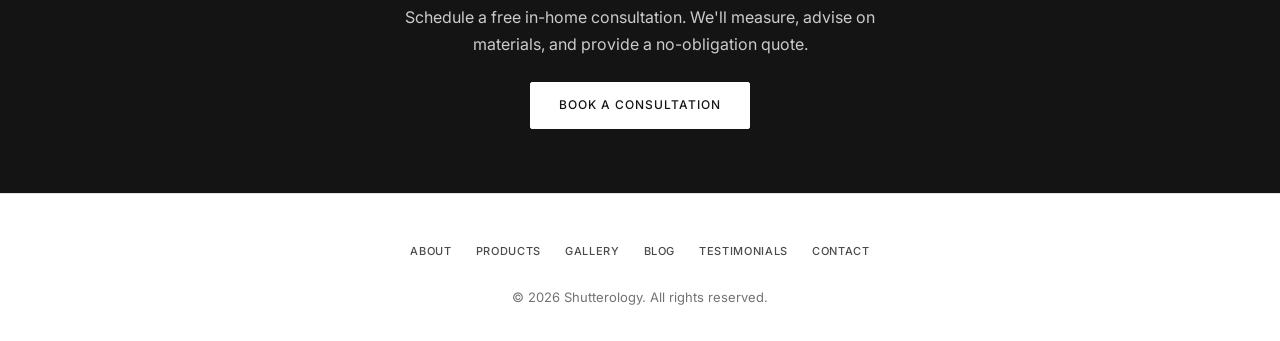
==== commit 7abeae38: "video link embed , logo" ====
--- a/index.html
+++ b/index.html
@@ -12,15 +12,16 @@
 </head>
 <body>
   <header class="site-header">
-    <a href="index.html" class="brand">      <img
+    <a href="index.html" class="brand brand--logo-only">
+      <img
         class="brand__logo"
-        src="images/logo.svg"
-        alt="Shutterology"
-        width="56"
-        height="56"
+        src="images/logo.png"
+        alt="Shutterology — Bespoke Blinds &amp; Shutters"
+        width="800"
+        height="200"
       >
       <h1 class="brand__name">Shutterology</h1>
-      <p class="brand__tagline">Crafted Excellence</p>
+      <p class="brand__tagline">Bespoke Blinds &amp; Shutters</p>
     </a>
     <button class="nav-toggle" type="button" aria-label="Toggle menu" aria-expanded="false" aria-controls="site-nav">
       <span class="nav-toggle__bar"></span>
--- a/css/styles.css
+++ b/css/styles.css
@@ -132,10 +132,15 @@
 }
 
 .brand__logo {
-  width: 56px;
-  height: 56px;
+  width: clamp(168px, 52vw, 280px);
+  height: auto;
+  aspect-ratio: 4 / 1;
   margin: 0 auto var(--space-2);
   object-fit: contain;
+}
+
+.brand--logo-only .brand__logo {
+  margin-bottom: 0;
 }
 
 .brand--logo-only .brand__name,
@@ -438,6 +443,182 @@
 
 .project-grid__trigger img {
   pointer-events: none;
+}
+
+/* Video grid */
+.video-grid {
+  display: grid;
+  grid-template-columns: minmax(0, 1fr) minmax(326px, 340px);
+  gap: var(--space-4);
+  padding: 0 var(--page-padding-x);
+  max-width: 960px;
+  margin: 0 auto;
+}
+
+.video-grid__column {
+  display: flex;
+  flex-direction: column;
+  gap: var(--space-3);
+}
+
+.video-grid__column--youtube::before,
+.video-grid__column--instagram::before {
+  display: block;
+  font-family: var(--font-sans);
+  font-size: 11px;
+  font-weight: 500;
+  letter-spacing: 0.12em;
+  text-transform: uppercase;
+  color: var(--color-text-muted);
+  text-align: center;
+  margin-bottom: var(--space-1);
+}
+
+.video-grid__column--youtube::before {
+  content: "YouTube";
+}
+
+.video-grid__column--instagram::before {
+  content: "Instagram";
+}
+
+.video-card {
+  background: #fff;
+  border: 1px solid var(--color-border);
+}
+
+.video-card__frame {
+  position: relative;
+  width: 100%;
+}
+
+/* Placeholder state (before click) */
+.video-card:not(.is-playing) .video-card__frame {
+  overflow: hidden;
+  background: #111;
+}
+
+.video-card--youtube:not(.is-playing) .video-card__frame {
+  aspect-ratio: 16 / 9;
+}
+
+.video-card--instagram:not(.is-playing) .video-card__frame {
+  aspect-ratio: 9 / 16;
+}
+
+.video-card__trigger {
+  display: block;
+  position: relative;
+  width: 100%;
+  height: 100%;
+  padding: 0;
+  border: none;
+  background: #111;
+  cursor: pointer;
+  overflow: hidden;
+}
+
+.video-card__trigger:focus-visible {
+  outline: 2px solid var(--color-text);
+  outline-offset: 2px;
+}
+
+.video-card__thumb {
+  display: block;
+  width: 100%;
+  height: 100%;
+  object-fit: cover;
+  transition: transform 0.4s ease, opacity 0.3s ease;
+}
+
+.video-card__trigger:hover .video-card__thumb {
+  transform: scale(1.03);
+  opacity: 0.88;
+}
+
+.video-card__placeholder {
+  display: flex;
+  flex-direction: column;
+  align-items: center;
+  justify-content: center;
+  gap: var(--space-1);
+  width: 100%;
+  height: 100%;
+  min-height: 100%;
+  padding: var(--space-3);
+  background: linear-gradient(160deg, #2a2a2a 0%, #111 100%);
+  color: #fff;
+  text-align: center;
+}
+
+.video-card__platform {
+  font-family: var(--font-sans);
+  font-size: 11px;
+  font-weight: 500;
+  letter-spacing: 0.12em;
+  text-transform: uppercase;
+  color: rgba(255, 255, 255, 0.72);
+}
+
+.video-card__label {
+  font-family: var(--font-serif);
+  font-size: 1.15rem;
+  font-weight: 500;
+}
+
+.video-card__play {
+  position: absolute;
+  top: 50%;
+  left: 50%;
+  width: 56px;
+  height: 56px;
+  margin: -28px 0 0 -28px;
+  border-radius: 50%;
+  background: rgba(255, 255, 255, 0.92);
+  box-shadow: 0 4px 24px rgba(0, 0, 0, 0.25);
+  transition: transform 0.2s ease, background 0.2s ease;
+}
+
+.video-card__play::after {
+  content: "";
+  position: absolute;
+  top: 50%;
+  left: 54%;
+  transform: translate(-50%, -50%);
+  border-style: solid;
+  border-width: 10px 0 10px 16px;
+  border-color: transparent transparent transparent var(--color-text);
+}
+
+.video-card__trigger:hover .video-card__play {
+  transform: scale(1.06);
+  background: #fff;
+}
+
+/* YouTube playing state */
+.video-card--youtube.is-playing .video-card__frame {
+  display: flex;
+  aspect-ratio: 16 / 9;
+  background: #000;
+}
+
+.video-card--youtube.is-playing .video-card__frame iframe {
+  display: block;
+  width: 100%;
+  height: 100%;
+  border: 0;
+}
+
+/* Instagram playing state — let embed.js control dimensions */
+.video-card--instagram.is-playing .video-card__frame {
+  overflow: visible;
+  background: #fff;
+}
+
+.video-card--instagram.is-playing .video-card__frame .instagram-media {
+  margin-left: auto !important;
+  margin-right: auto !important;
+  max-width: 100% !important;
 }
 
 /* Lightbox */
@@ -931,6 +1112,11 @@
     grid-template-columns: 1fr;
   }
 
+  .video-grid {
+    grid-template-columns: 1fr;
+    max-width: 520px;
+  }
+
   .section {
     padding: var(--space-5) 0;
   }
